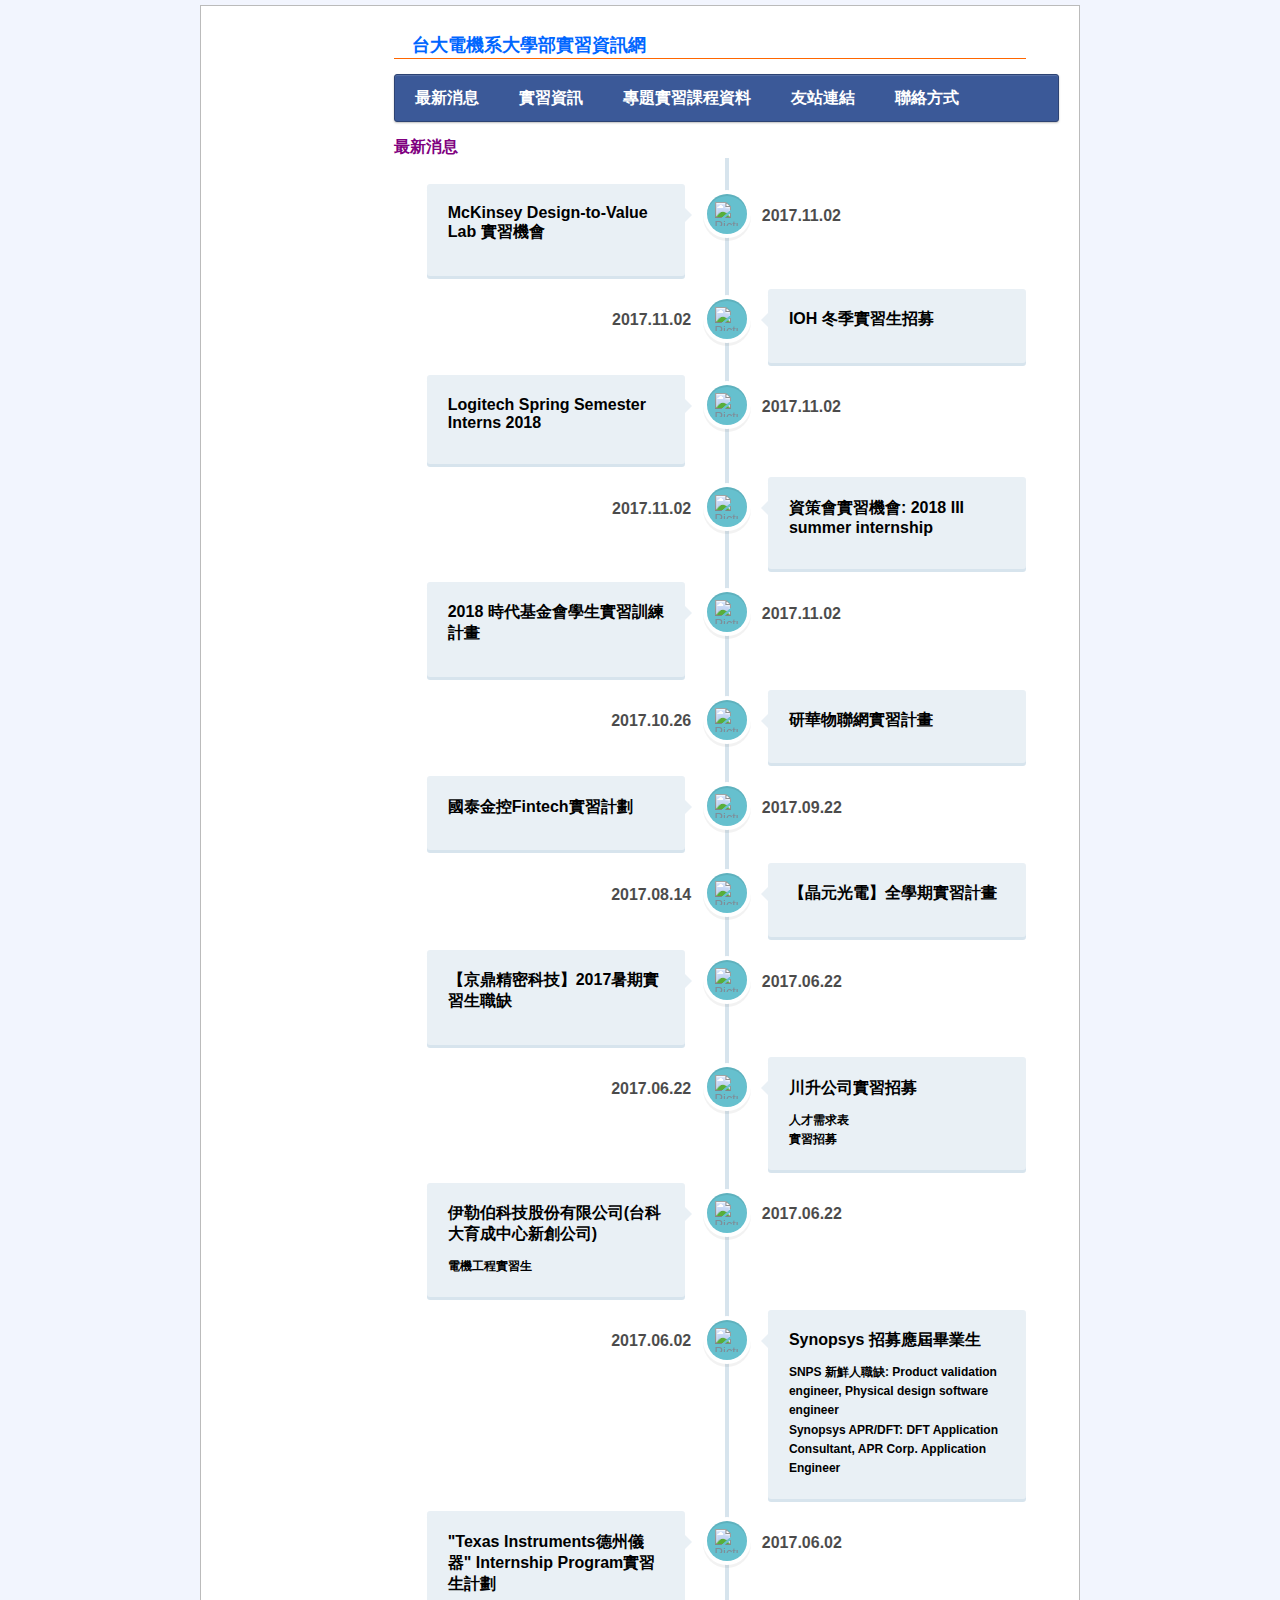
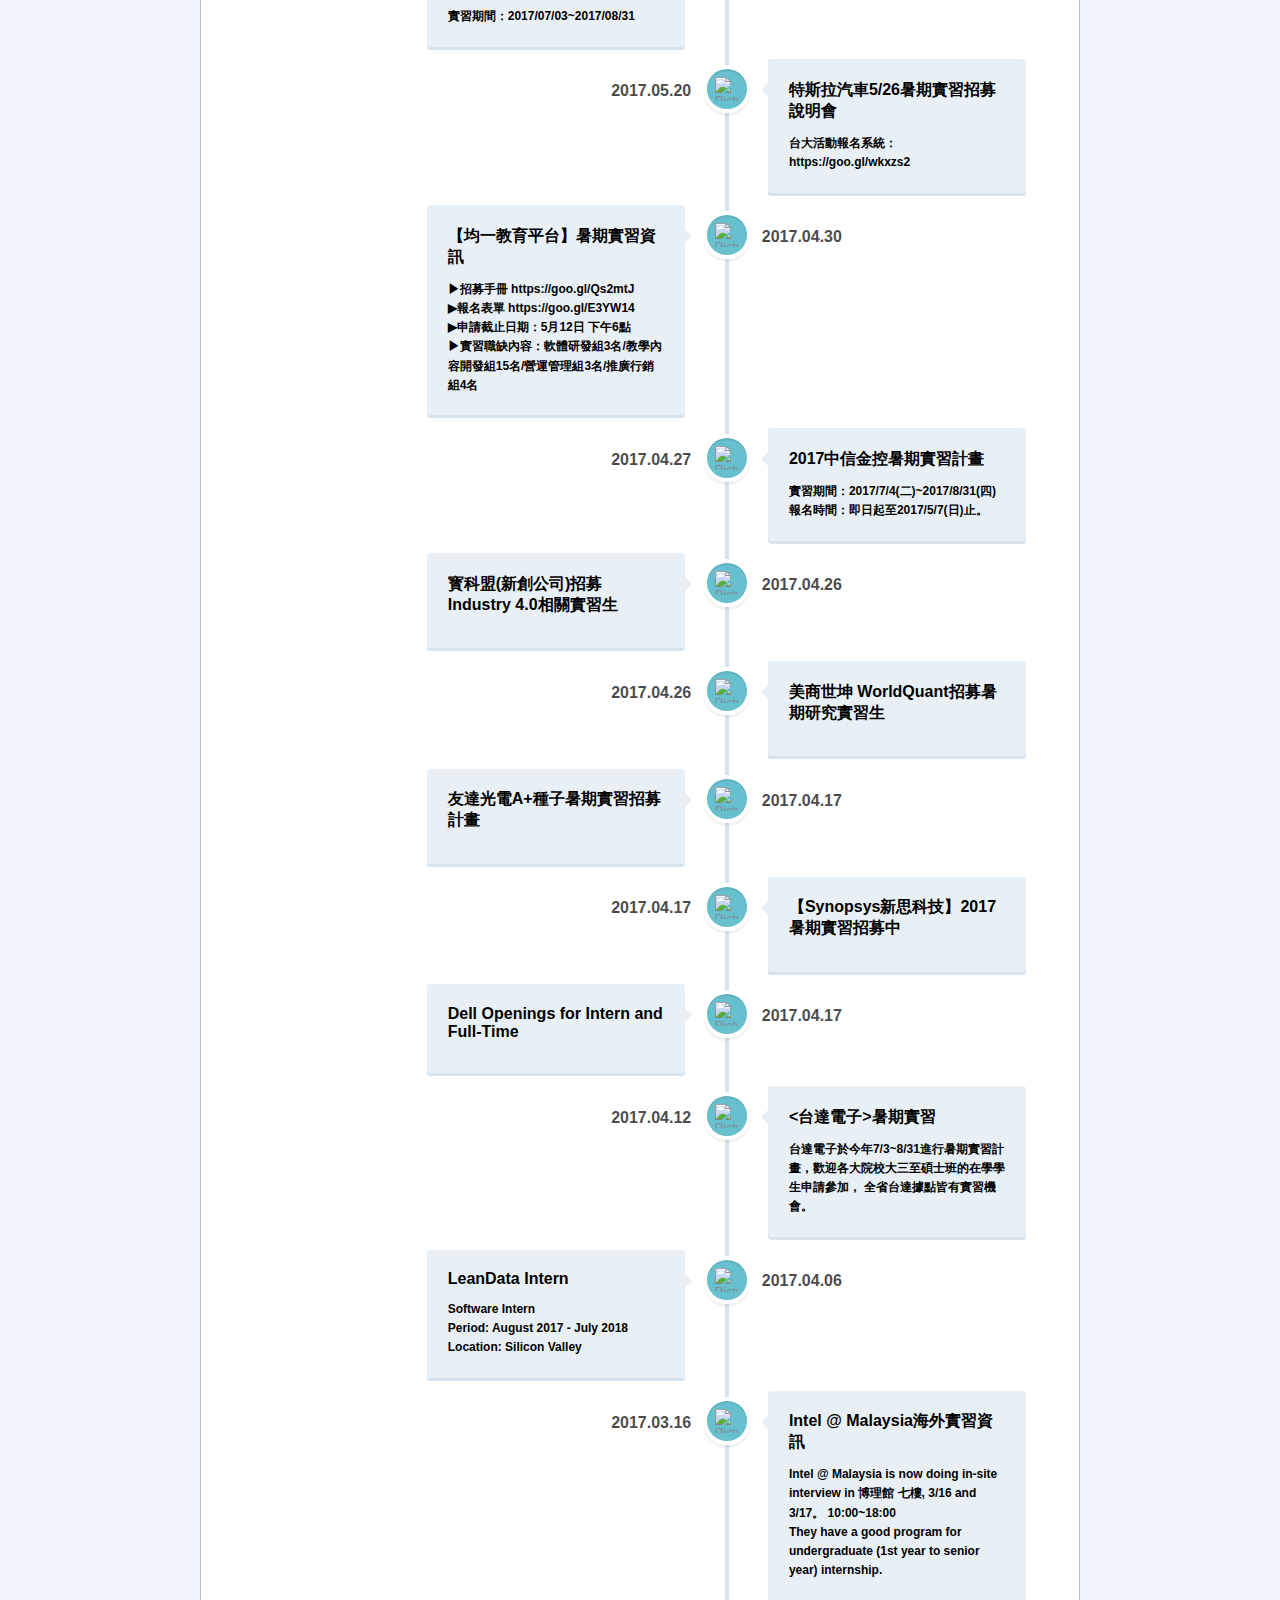
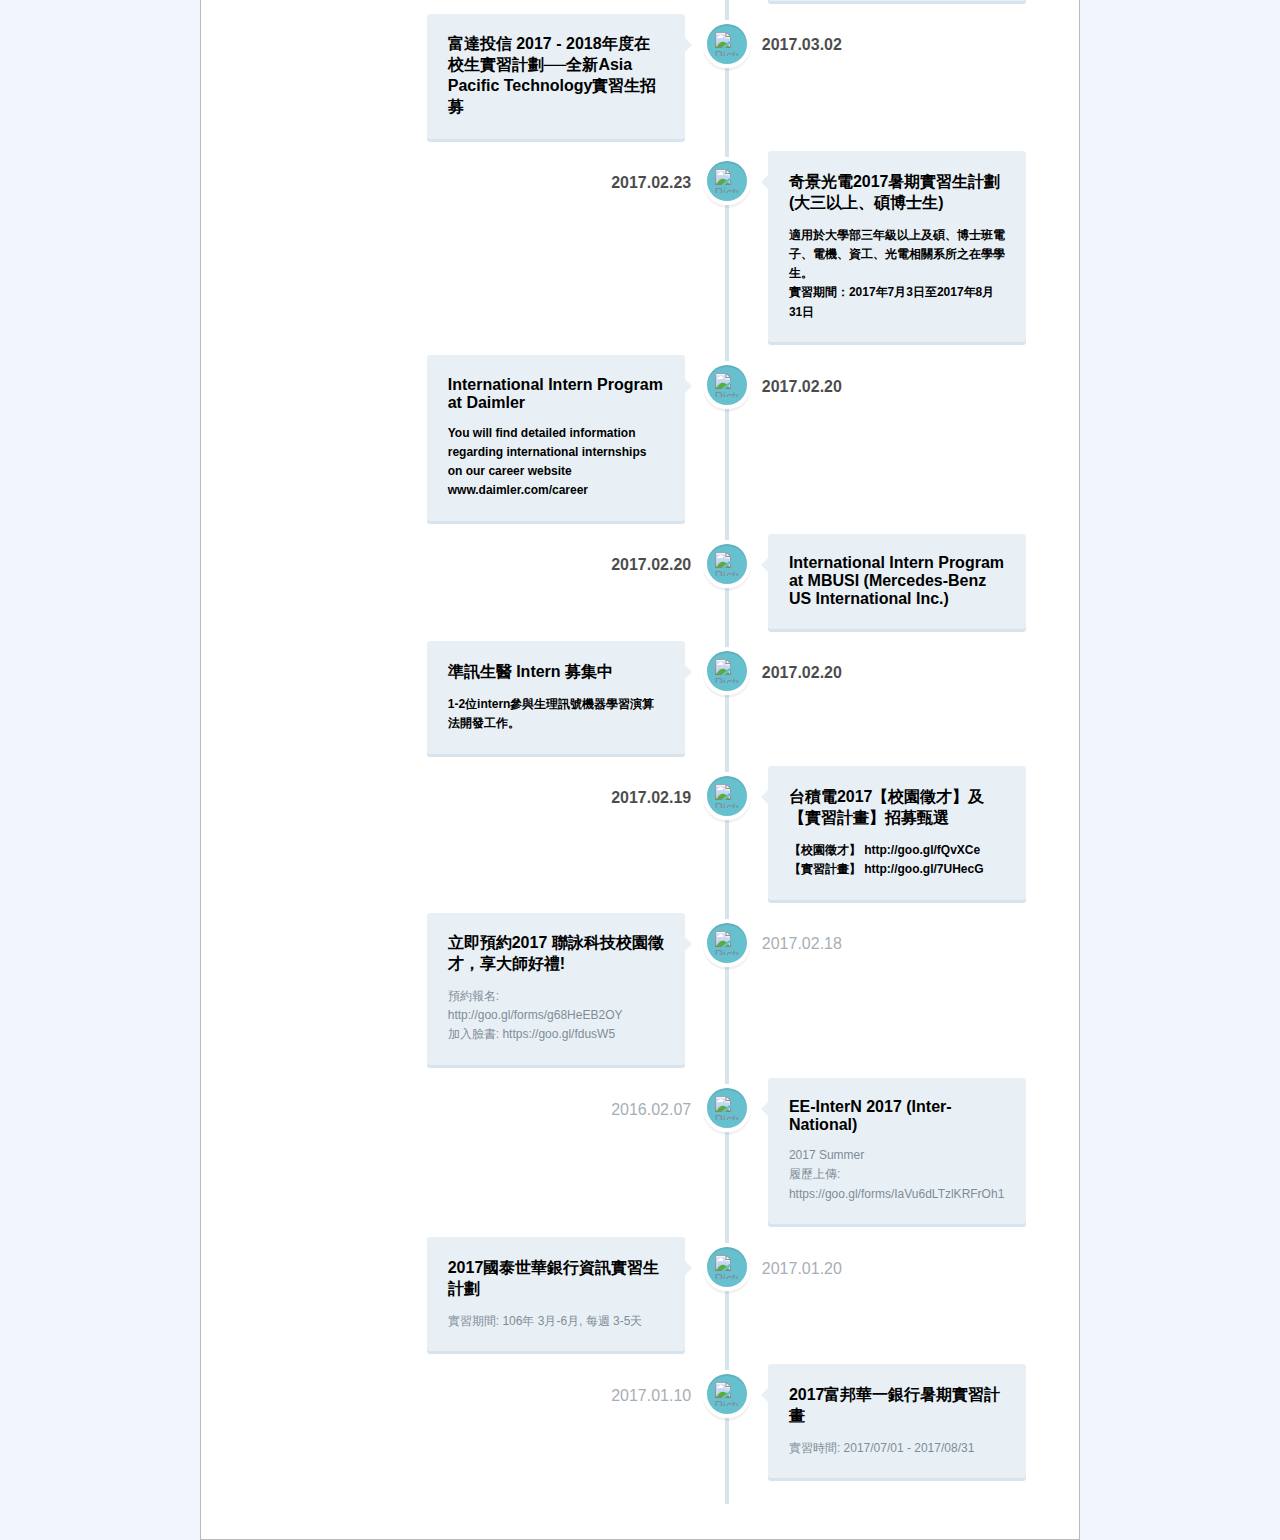
==== info2017.html @ 1c18f7e2 "initial commit" ====
<!DOCTYPE html PUBLIC "-//W3C//DTD XHTML 1.1//EN" "http://www.w3.org/TR/xhtml11/DTD/xhtml11.dtd">
<!-- saved from url=(0049)http://www.ee.ntu.edu.tw/department_head_time.php -->
<html xmlns="http://www.w3.org/1999/xhtml" xml:lang="zh">
    <!-- InstanceBegin template="/Templates/index.dwt" codeOutsideHTMLIsLocked="false" -->
    <head>
        <meta http-equiv="Content-Type" content="text/html; charset=UTF-8" />
        <meta name="keywords" content="台灣大學電機工程學系, 台大電機系, 電機系, 電機, 教師資料, 課程" />
        <meta name="description" content="台灣大學電機工程學系的網站" />
        <meta name="author" content="NTUEE Web Admin" />
        <link rel="Shortcut Icon" href="http://www.ee.ntu.edu.tw/favicon.ico" type="image/x-icon" />
        <link rel="alternate" type="application/rss+xml" title="台大電機網路佈告 RSS feed" href="http://www.ee.ntu.edu.tw/rss.xml" />
        <link href="mailto:wwwadm@www.ee.ntu.edu.tw" rev="made" />
        <link rel="stylesheet" href="css/style.css" />
        <link rel="stylesheet" href="css/main.css" type="text/css" />
        <link rel="stylesheet" href="css/navbar.css" />
        <script src="http://code.jquery.com/jquery-latest.min.js" type="text/javascript"></script>
        <script src="js/modernizr.js" type="text/javascript"></script>
        <!-- InstanceBeginEditable name="doctitle" -->
        <title>台大電機系 | NTUEE</title>
        <!-- InstanceEndEditable -->
        <!-- InstanceBeginEditable name="head" -->
        <!-- InstanceEndEditable -->
    </head>

    <body>
        <div id="container">
            <!-- <div id="pageheader">
                <div id="corner">
                    <a href="http://www.ee.ntu.edu.tw/" tabindex="1">回首頁</a>
                    <span>|</span>
                    <a href="http://www.ntu.edu.tw/" tabindex="2">台大首頁</a>
                    <span>|</span>
                    <a href="http://www.ee.ntu.edu.tw/en/" tabindex="3">English</a>
                </div>
            </div> -->
            <!-- <div id="flash_general">
                <object classid="clsid:D27CDB6E-AE6D-11cf-96B8-444553540000" codebase="http://download.macromedia.com/pub/shockwave/cabs/flash/swflash.cab#version=7,0,19,0" width="880" height="220" align="absmiddle">
                    <param name="movie" value="head.swf" />
                    <param name="quality" value="autolow" />
                    <param name="LOOP" value="false" />
                    <param name="SCALE" value="exactfit" />
                    <embed src="image/head.swf" width="880" height="220" loop="false" align="absmiddle" quality="autolow" pluginspage="http://www.macromedia.com/go/getflashplayer" type="application/x-shockwave-flash" scale="exactfit">
                </object>
            </div> -->
            <div id="main">
                <div id="content">
                    <!-- InstanceBeginEditable name="content" -->
                    <h2>台大電機系大學部實習資訊網</h2>
                    <p></p>
                    <div id='cssmenu'>
                        <ul>
                            <li>
                                <a href="index.html"><strong>最新消息</strong></a>
                            </li>
                            <li class='active has-sub'><a href='#'><strong>實習資訊</strong></a>
                                <ul>
                                    <li class='has-sub'><a href="info2017.html"><strong>2017實習資訊</strong></a></li>
                                    <li class='has-sub'><a href="info2016.html"><strong>2016實習資訊</strong></a></li>
                                    <li class='has-sub'><a href="info2015.html"><strong>2015實習資訊</strong></a></li>
                                    <li class='has-sub'><a href="info2014.html"><strong>2014實習資訊</strong></a></li>
                                </ul>
                            </li>
                            <li class='active has-sub'><a href='#'><strong>專題實習課程資料 </strong></a>
                                <ul>
                                    <li class='has-sub'> <a href="course2017.html"><strong>2017課程資料</strong></a></li>
                                    <li class='has-sub'> <a href="course2016.html"><strong>2016課程資料</strong></a></li>
                                    <li class='has-sub'> <a href="course2015.html"><strong>2015課程資料</strong></a></li>
                                    <li class='has-sub'> <a href="course2014.html"><strong>2014課程資料</strong></a></li>
                                </ul>
                            </li>
                            <li>
                                <a href="friend.html"><strong>友站連結</strong></a>
                            </li>
                            <li class='last'>
                                <a href="contact.html"><strong>聯絡方式</strong></a>
                            </li>
                        </ul>
                    </div>

                    <br>
                    <font size="3" color="purple">
                        <b>最新消息</b>
                    </font>
                    <br>

                    <section id="cd-timeline" class="cd-container">
                        <!--template
                        <div class="cd-timeline-block">
                            <div class="cd-timeline-img cd-picture">
                                選擇一種適合的icon，其他行刪掉。
                                <img src="image/icon-application.png" alt="Picture">
                                <img src="image/icon-event.png" alt="Picture">
                                <img src="image/icon-analysis.png" alt="Picture">
                                <img src="image/icon-contest.png" alt="Picture">
                            </div>
                            <div class="cd-timeline-content">
                                <a href="了解更多的超連結在這裏" target="_blank">
                                    <h4>標題在這裏</h4>
                                </a>
                                <p>
                                說明文字(optional)
                                </p>
                                <span class="cd-date">日期在這裏</span>
                            </div>
                        </div>
                        -->
                        <div class="cd-timeline-block">
                            <div class="cd-timeline-img cd-picture">
                                <img src="image/icon-application.png" alt="Picture">
                            </div>
                            <div class="cd-timeline-content">
                                <a href="https://www.facebook.com/NTUCareerCenter/posts/1761165350592535" target="_blank">
                                    <h4>McKinsey Design-to-Value Lab 實習機會</font>
                                </a>
                                <p>
                                </p>
                                <span class="cd-date">2017.11.02</span>
                            </div>
                        </div>
                        <div class="cd-timeline-block">
                            <div class="cd-timeline-img cd-picture">
                                <img src="image/icon-application.png" alt="Picture">
                            </div>
                            <div class="cd-timeline-content">
                                <a href="https://goo.gl/KPRTgj" target="_blank">
                                    <h4>IOH 冬季實習生招募</font>
                                </a>
                                <p>
                                </p>
                                <span class="cd-date">2017.11.02</span>
                            </div>
                        </div>
                        <div class="cd-timeline-block">
                            <div class="cd-timeline-img cd-picture">
                                <img src="image/icon-application.png" alt="Picture">
                            </div>
                            <div class="cd-timeline-content">
                                <a href="Logitech Spring-Semester Interns 2018.pdf" target="_blank">
                                    <h4>Logitech Spring Semester Interns 2018</font>
                                </a>
                                <p>
                                </p>
                                <span class="cd-date">2017.11.02</span>
                            </div>
                        </div>


                        
                        <div class="cd-timeline-block">
                            <div class="cd-timeline-img cd-picture">
                                <img src="image/icon-application.png" alt="Picture">
                            </div>
                            <div class="cd-timeline-content">
                                <a href="https://irvingthofoundation.github.io/iii-intern.htm" target="_blank">
                                    <h4>資策會實習機會: 2018 III summer internship</font>
                                </a>
                                <p>
                                </p>
                                <span class="cd-date">2017.11.02</span>
                            </div>
                        </div>
                        <div class="cd-timeline-block">
                            <div class="cd-timeline-img cd-picture">
                                <img src="image/icon-application.png" alt="Picture">
                            </div>
                            <div class="cd-timeline-content">
                                <a href="http://www.epoch.org.tw/project/internship" target="_blank">
                                    <h4>2018 時代基金會學生實習訓練計畫</font>
                                </a>
                                <p>
                                </p>
                                <span class="cd-date">2017.11.02</span>
                            </div>
                        </div>
                        <div class="cd-timeline-block">
                            <div class="cd-timeline-img cd-picture">
                                <img src="image/icon-application.png" alt="Picture">
                            </div>
                            <div class="cd-timeline-content">
                                <a href="https://medium.com/@maoredman/%E7%A0%94%E8%8F%AF%E7%89%A9%E8%81%AF%E7%B6%B2%E5%AF%A6%E7%BF%92%E8%A8%88%E7%95%AB-4b6384b71fba" target="_blank">
                                    <h4>研華物聯網實習計畫</font>
                                </a>
                                <p>
                                </p>
                                <span class="cd-date">2017.10.26</span>
                            </div>
                        </div>
                        <div class="cd-timeline-block">
                            <div class="cd-timeline-img cd-picture">
                                <img src="image/icon-application.png" alt="Picture">
                            </div>
                            <div class="cd-timeline-content">
                                <a href="https://docs.google.com/forms/d/e/1FAIpQLSexqDc_EVukZ3RYXBHnpeRdIgCTnZ1yp1_CPohiPpbMpBwVYA/viewform" target="_blank">
                                    <h4>國泰金控Fintech實習計劃</font>
                                </a>
                                <p>
                                </p>
                                <span class="cd-date">2017.09.22</span>
                            </div>
                        </div>
                        <div class="cd-timeline-block">
                            <div class="cd-timeline-img cd-picture">
                                <img src="image/icon-application.png" alt="Picture">
                            </div>
                            <div class="cd-timeline-content">
                                <a href="2017 epistar.pdf" target="_blank">
                                    <h4>【晶元光電】全學期實習計畫</font>
                                </a>
                                <p>
                                </p>
                                <span class="cd-date">2017.08.14</span>
                            </div>
                        </div>
                        <div class="cd-timeline-block">
                            <div class="cd-timeline-img cd-picture">
                                <img src="image/icon-application.png" alt="Picture">
                            </div>
                            <div class="cd-timeline-content">
                                <a href="https://www.104.com.tw/job/?jobno=5jlp5&jobsource=n104bank1&hotjob_chr=" target="_blank">
                                    <h4>【京鼎精密科技】2017暑期實習生職缺</font>
                                </a>
                                <p>
                                </p>
                                <span class="cd-date">2017.06.22</span>
                            </div>
                        </div>
                        <div class="cd-timeline-block">
                            <div class="cd-timeline-img cd-picture">
                                <img src="image/icon-application.png" alt="Picture">
                            </div>
                            <div class="cd-timeline-content">
                                <a href="bwant_req.pdf" target="_blank">
                                    <h4>川升公司實習招募</font>
                                </a>
                                <p>
								<a href="bwant_req.pdf">人才需求表</a><br/>
								<a href="bwant_recruit.jpg">實習招募</a><br/>
                                </p>
                                <span class="cd-date">2017.06.22</span>
                            </div>
                        </div>
                        <div class="cd-timeline-block">
                            <div class="cd-timeline-img cd-picture">
                                <img src="image/icon-application.png" alt="Picture">
                            </div>
                            <div class="cd-timeline-content">
                                <a href="incubator.pdf" target="_blank">
                                    <h4>伊勒伯科技股份有限公司(台科大育成中心新創公司)</font>
                                </a>
                                <p>
								電機工程實習生
                                </p>
                                <span class="cd-date">2017.06.22</span>
                            </div>
                        </div>
                        <div class="cd-timeline-block">
                            <div class="cd-timeline-img cd-picture">
                                <img src="image/icon-application.png" alt="Picture">
                            </div>
                            <div class="cd-timeline-content">
                                <a href="SNPS_freshman.pdf" target="_blank">
                                    <h4>Synopsys 招募應屆畢業生</font>
                                </a>
                                <p>
                                SNPS 新鮮人職缺: <a href="SNPS_freshman.pdf">Product validation engineer, Physical design software engineer</a> <br/>
                                Synopsys APR/DFT: <a href="Synopsys_APR_DFT.pdf">DFT Application Consultant, APR Corp. Application Engineer</a>
                                </p>
                                <span class="cd-date">2017.06.02</span>
                            </div>
                        </div>
                        <div class="cd-timeline-block">
                            <div class="cd-timeline-img cd-picture">
                                <img src="image/icon-application.png" alt="Picture">
                            </div>
                            <div class="cd-timeline-content">
                                <a href="TI_Internship.pdf" target="_blank">
                                    <h4>"Texas Instruments德州儀器" Internship Program實習生計劃</font>
                                </a>
                                <p>
                                實習期間：2017/07/03~2017/08/31
                                </p>
                                <span class="cd-date">2017.06.02</span>
                            </div>
                        </div>
                        <div class="cd-timeline-block">
                            <div class="cd-timeline-img cd-picture">
                                <img src="image/icon-application.png" alt="Picture">
                            </div>
                            <div class="cd-timeline-content">
                                <a href="https://goo.gl/wkxzs2" target="_blank">
                                    <h4>特斯拉汽車5/26暑期實習招募說明會</font>
                                </a>
                                <p>
                                台大活動報名系統：<a href="https://goo.gl/wkxzs2"> https://goo.gl/wkxzs2 </a>
                                </p>
                                <span class="cd-date">2017.05.20</span>
                            </div>
                        </div>
                        <div class="cd-timeline-block">
                            <div class="cd-timeline-img cd-picture">
                                <img src="image/icon-application.png" alt="Picture">
                            </div>
                            <div class="cd-timeline-content">
                                <a href="lis.pdf" target="_blank">
                                    <h4>【均一教育平台】暑期實習資訊</font>
                                </a>
                                <p>
                                ▶招募手冊 <a href="https://goo.gl/Qs2mtJ"> https://goo.gl/Qs2mtJ </a> <br/>
                                ▶報名表單 <a href="https://goo.gl/E3YW14"> https://goo.gl/E3YW14 </a> <br/>
                                ▶申請截止日期：5月12日 下午6點 <br/>
                                ▶實習職缺內容：軟體研發組3名/教學內容開發組15名/營運管理組3名/推廣行銷組4名
                                </p>
                                <span class="cd-date">2017.04.30</span>
                            </div>
                        </div>
                        <div class="cd-timeline-block">
                            <div class="cd-timeline-img cd-picture">
                                <img src="image/icon-application.png" alt="Picture">
                            </div>
                            <div class="cd-timeline-content">
                                <a href="edm.jpg" target="_blank">
                                    <h4>2017中信金控暑期實習計畫</font>
                                </a>
                                <p>
                                實習期間：2017/7/4(二)~2017/8/31(四) <br/>
                                報名時間：即日起至2017/5/7(日)止。
                                </p>
                                <span class="cd-date">2017.04.27</span>
                            </div>
                        </div>
                        <div class="cd-timeline-block">
                            <div class="cd-timeline-img cd-picture">
                                <img src="image/icon-application.png" alt="Picture">
                            </div>
                            <div class="cd-timeline-content">
                                <a href="goldbkm.pdf" target="_blank">
                                    <h4>寳科盟(新創公司)招募Industry 4.0相關實習生</font>
                                </a>
                                <p>
                                </p>
                                <span class="cd-date">2017.04.26</span>
                            </div>
                        </div>
                        <div class="cd-timeline-block">
                            <div class="cd-timeline-img cd-picture">
                                <img src="image/icon-application.png" alt="Picture">
                            </div>
                            <div class="cd-timeline-content">
                                <a href="worldquant.pdf" target="_blank">
                                    <h4>美商世坤 WorldQuant招募暑期研究實習生</font>
                                </a>
                                <p>
                                </p>
                                <span class="cd-date">2017.04.26</span>
                            </div>
                        </div>
                        <div class="cd-timeline-block">
                            <div class="cd-timeline-img cd-picture">
                                <img src="image/icon-application.png" alt="Picture">
                            </div>
                            <div class="cd-timeline-content">
                                <a href="auo.pdf" target="_blank">
                                    <h4>友達光電A+種子暑期實習招募計畫</font>
                                </a>
                                <p>
                                </p>
                                <span class="cd-date">2017.04.17</span>
                            </div>
                        </div>
                        <div class="cd-timeline-block">
                            <div class="cd-timeline-img cd-picture">
                                <img src="image/icon-application.png" alt="Picture">
                            </div>
                            <div class="cd-timeline-content">
                                <a href="synopsys.pdf" target="_blank">
                                    <h4>【Synopsys新思科技】2017暑期實習招募中</font>
                                </a>
                                <p>
                                </p>
                                <span class="cd-date">2017.04.17</span>
                            </div>
                        </div>
                        <div class="cd-timeline-block">
                            <div class="cd-timeline-img cd-picture">
                                <img src="image/icon-application.png" alt="Picture">
                            </div>
                            <div class="cd-timeline-content">
                                <a href="dell.pdf" target="_blank">
                                    <h4>Dell Openings for Intern and Full-Time</font>
                                </a>
                                <p>
                                </p>
                                <span class="cd-date">2017.04.17</span>
                            </div>
                        </div>
                        <div class="cd-timeline-block">
                            <div class="cd-timeline-img cd-picture">
                                <img src="image/icon-application.png" alt="Picture">
                            </div>
                            <div class="cd-timeline-content">
                                <a href="delta.pdf" target="_blank">
                                    <h4><台達電子>暑期實習</font>
                                </a>
                                <p>
                                    台達電子於今年7/3~8/31進行暑期實習計畫，歡迎各大院校大三至碩士班的在學學生申請參加，
全省台達據點皆有實習機會。
                                </p>
                                <span class="cd-date">2017.04.12</span>
                            </div>
                        </div>
                        <div class="cd-timeline-block">
                            <div class="cd-timeline-img cd-picture">
                                <img src="image/icon-application.png" alt="Picture">
                            </div>
                            <div class="cd-timeline-content">
                                <a href="LeanData.pdf" target="_blank">
                                    <h4>LeanData Intern</font>
                                </a>
                                <p>
                                    Software Intern <br/>
                                    Period: August 2017 - July 2018 <br/>
                                    Location: Silicon Valley
                                </p>
                                <span class="cd-date">2017.04.06</span>
                            </div>
                        </div>
                        <div class="cd-timeline-block">
                            <div class="cd-timeline-img cd-picture">
                                <img src="image/icon-application.png" alt="Picture">
                            </div>
                            <div class="cd-timeline-content">
                                <a href="intel.jpg" target="_blank">
                                    <h4>Intel @ Malaysia海外實習資訊</font>
                                </a>
                                <p>
                                    Intel @ Malaysia is now doing in-site interview in 博理館 七樓, 3/16 and 3/17。 10:00~18:00 <br/>
                                    They have a good program for undergraduate (1st year to senior year) internship.
                                </p>
                                <span class="cd-date">2017.03.16</span>
                            </div>
                        </div>
                        <div class="cd-timeline-block">
                            <div class="cd-timeline-img cd-picture">
                                <img src="image/icon-application.png" alt="Picture">
                            </div>
                            <div class="cd-timeline-content">
                                <a href="JD_IT_intern.pdf" target="_blank">
                                    <h4>富達投信 2017 - 2018年度在校生實習計劃──全新Asia Pacific Technology實習生招募</font>
                                </a>

                                <span class="cd-date">2017.03.02</span>
                            </div>
                        </div>
                        <div class="cd-timeline-block">
                            <div class="cd-timeline-img cd-picture">
                                <img src="image/icon-application.png" alt="Picture">
                            </div>
                            <div class="cd-timeline-content">
                                <a href="himax.pdf" target="_blank">
                                    <h4>奇景光電2017暑期實習生計劃(大三以上、碩博士生)</font>
                                </a>
                                <p>
                                適用於大學部三年級以上及碩、博士班電子、電機、資工、光電相關系所之在學學生。 <br/>
                                實習期間：2017年7月3日至2017年8月31日
                                </p>

                                <span class="cd-date">2017.02.23</span>
                            </div>
                        </div>
                        <div class="cd-timeline-block">
                            <div class="cd-timeline-img cd-picture">
                                <img src="image/icon-application.png" alt="Picture">
                            </div>
                            <div class="cd-timeline-content">
                                <a href="Daimler.pdf" target="_blank">
                                    <h4>International Intern Program at Daimler</font>
                                </a>
                                <p>
                                You will find detailed information regarding international internships on our career website
 <a href="www.daimler.com/career">www.daimler.com/career</a>
                                </p>

                                <span class="cd-date">2017.02.20</span>
                            </div>
                        </div>
                        <div class="cd-timeline-block">
                            <div class="cd-timeline-img cd-picture">
                                <img src="image/icon-application.png" alt="Picture">
                            </div>
                            <div class="cd-timeline-content">
                                <a href="benz.pdf" target="_blank">
                                    <h4>International Intern Program at MBUSI (Mercedes-Benz US International Inc.)</font>
                                </a>
                                <span class="cd-date">2017.02.20</span>
                            </div>
                        </div>
                        <div class="cd-timeline-block">
                            <div class="cd-timeline-img cd-picture">
                                <img src="image/icon-application.png" alt="Picture">
                            </div>
                            <div class="cd-timeline-content">
                                <a href="Sigknow_Intern.pdf" target="_blank">
                                    <h4>準訊生醫 Intern 募集中</font>
                                </a>
                                <p>
                                1-2位intern參與生理訊號機器學習演算法開發工作。
                                </p>
                                <span class="cd-date">2017.02.20</span>
                            </div>
                        </div>
                        <div class="cd-timeline-block">
                            <div class="cd-timeline-img cd-picture">
                                <img src="image/icon-application.png" alt="Picture">
                            </div>
                            <div class="cd-timeline-content">
                                <a href="tsmc.pdf" target="_blank">
                                    <h4>台積電2017【校園徵才】及【實習計畫】招募甄選</font>
                                </a>
                                <p>
                                【校園徵才】 <a href="http://goo.gl/fQvXCe">http://goo.gl/fQvXCe</a><br>
                                【實習計畫】 <a href="http://goo.gl/7UHecG">http://goo.gl/7UHecG</a>
                                </p>

                                <span class="cd-date">2017.02.19</span>
                            </div>
                        </div>
                        <div class="cd-timeline-block">
                            <div class="cd-timeline-img cd-picture">
                                <img src="image/icon-application.png" alt="Picture">
                            </div>
                            <div class="cd-timeline-content">
                                <a href="novatek.pdf" target="_blank">
                                    <h4>立即預約2017 聯詠科技校園徵才，享大師好禮!</h4></font>
                                </a>
                                <p>
                                預約報名: <a href="http://goo.gl/forms/g68HeEB2OY">http://goo.gl/forms/g68HeEB2OY</a><br>
                                加入臉書: <a href="https://goo.gl/fdusW5">https://goo.gl/fdusW5</a>
                                </p>

                                <span class="cd-date">2017.02.18</span>
                            </div>
                        </div>
                        <div class="cd-timeline-block">
                            <div class="cd-timeline-img cd-picture">
                                <img src="image/icon-application.png" alt="Picture">
                            </div>
                            <div class="cd-timeline-content">
                                <a href="https://goo.gl/Cojyyn" target="_blank">
                                    <h4>EE-InterN 2017 (Inter-National)</h4></font>
                                </a>
                                <p>
                                2017 Summer <br>
                                履歷上傳: <a href="https://goo.gl/forms/IaVu6dLTzlKRFrOh1">https://goo.gl/forms/IaVu6dLTzlKRFrOh1</a>
                                </p>

                                <span class="cd-date">2016.02.07</span>
                            </div>
                        </div>
                        <div class="cd-timeline-block">
                            <div class="cd-timeline-img cd-picture">
                                <img src="image/icon-application.png" alt="Picture">
                            </div>
                            <div class="cd-timeline-content">
                                <a href="Cathay_United_Bank.pdf" target="_blank">
                                    <h4>2017國泰世華銀行資訊實習生計劃</h4></font>
                                </a>
                                <p>
                                實習期間: 106年 3月-6月, 每週 3-5天
                                </p>
                                <span class="cd-date">2017.01.20</span>
                            </div>
                        </div>
                        <div class="cd-timeline-block">
                            <div class="cd-timeline-img cd-picture">
                                <img src="image/icon-application.png" alt="Picture">
                            </div>
                            <div class="cd-timeline-content">
                                <a href="Fubon.pdf" target="_blank">
                                    <h4>2017富邦華一銀行暑期實習計畫</h4></font>
                                </a>
                                <p>
                                實習時間: 2017/07/01 - 2017/08/31
                                </p>
                                <span class="cd-date">2017.01.10</span>
                            </div>
                        </div>
                    </section>

                    <!-- InstanceEndEditable -->
                </div>

                <!-- <div id="footer">
                    <p id="createdby">
                    <a href="http://www.ee.ntu.edu.tw/about.php#rss" title="使用台大電機網路佈告 RSS feed"><img src="image/rss.gif" alt="RSS feed logo" width="36" height="14"></a>
                    <a href="http://validator.w3.org/check/referer" title="察驗本頁的 XHTML 1.1 合格性"><img src="image/valid-xhtml11.png" alt="Valid XHTML 1.1 logo" width="51" height="18"></a>
                    <a href="http://jigsaw.w3.org/css-validator/check/referer" title="察驗本頁的 CSS 合格性"><img src="image/valid-css.gif" alt="Valid CSS logo" width="50" height="18"></a>
                    <br>
                    版權所有© 2008
                    <a href="http://www.ee.ntu.edu.tw/">NTUEE</a>
                    </p>
                    <p id="copyright">
                    10617 台北市 大安區 羅斯福路四段 一號<br>
                    電話:+886-2-2363-5251, +886-2-3366-3700,<br>
                    傳真:+886-2-2367-1909, Email:dept@cc.ee.ntu.edu.tw
                    </p>
                </div> -->
            </div>

            <!-- <div id="linklist">
                <ul>
                    <li>
                        <span><a href="http://www.ee.ntu.edu.tw/vision.php" tabindex="200">願景</a></span>
                    </li>
                    <li>
                        <span><a href="http://www.ee.ntu.edu.tw/intro.php" tabindex="200">系所簡介</a></span>
                    </li>
                    <li>
                        <span><a href="http://www.ee.ntu.edu.tw/member.php" tabindex="200">電機成員</a></span>
                    </li>
                    <li>
                        <span><a href="http://www.ee.ntu.edu.tw/hischool/excellence.html" tabindex="200">傑出表現</a></span>
                    </li>
                    <li>
                        <span><a href="http://www.ee.ntu.edu.tw/alumni.php" tabindex="200">電機系友</a></span>
                    </li>
                    <li>
                        <span><a href="http://www.ee.ntu.edu.tw/course.php" tabindex="200">課程資訊</a></span>
                    </li>
                    <li>
                        <span><a href="http://www.ee.ntu.edu.tw/degrequire.php" tabindex="200">修業規定<br>(大學部)</a></span>
                    </li>
                    <li>
                        <span><a href="http://www.ee.ntu.edu.tw/research.php" tabindex="200">研究概況</a></span>
                    </li>
                    <li>
                        <span><a href="http://www.ee.ntu.edu.tw/graduate" tabindex="200">電機所</a></span>
                    </li>
                    <li>
                        <span><a href="http://www.ee.ntu.edu.tw/hischool/" tabindex="200">高中生專區</a></span>
                    </li>
                    <li>
                        <span><a href="http://www.ee.ntu.edu.tw/education.php" tabindex="200">推廣教育</a></span>
                    </li>
                    <li>
                        <span><a href="http://www.ee.ntu.edu.tw/resource.php" tabindex="200">相關資源</a></span>
                    </li>
                    <li>
                        <span><a href="http://www.ee.ntu.edu.tw/contactus.php" tabindex="200">聯絡我們</a></span>
                    </li>
                </ul>
            </div> -->
        </div>

        <!-- InstanceEnd -->

        </div><!--container-->
        <script src="js/main.js"></script>
        <!-- Fancy Box -->
        <script type="text/javascript" src="plugins/fancybox/lib/jquery.mousewheel-3.0.6.pack.js"></script>
        <link rel="stylesheet" href="plugins/fancybox/source/jquery.fancybox.css?v=2.1.5" type="text/css" media="screen" />
        <script type="text/javascript" src="plugins/fancybox/source/jquery.fancybox.pack.js?v=2.1.5"></script>
        <link rel="stylesheet" href="plugins/fancybox/source/helpers/jquery.fancybox-buttons.css?v=1.0.5" type="text/css" media="screen" />
        <script type="text/javascript" src="plugins/fancybox/source/helpers/jquery.fancybox-buttons.js?v=1.0.5"></script>
        <script type="text/javascript" src="plugins/fancybox/source/helpers/jquery.fancybox-media.js?v=1.0.6"></script>
        <link rel="stylesheet" href="plugins/fancybox/source/helpers/jquery.fancybox-thumbs.css?v=1.0.7" type="text/css" media="screen" />
        <script type="text/javascript" src="plugins/fancybox/source/helpers/jquery.fancybox-thumbs.js?v=1.0.7"></script>
        <!-- Fancy Box END -->
    </body>
</html>
<!--icon credits to https://www.iconfinder.com/iconsets/news-and-magazine-->
---- css/style.css ----
/* -------------------------------- 

Primary style

-------------------------------- */
html * {
  -webkit-font-smoothing: antialiased;
  -moz-osx-font-smoothing: grayscale;
}

*, *:after, *:before {
  -webkit-box-sizing: border-box;
  -moz-box-sizing: border-box;
  box-sizing: border-box;
}

body {
  font-size: 100%;
  /*font-family: "Droid Serif", serif;*/
  color: #7f8c97;
  background-color: #e9f0f5;
}

a {
  text-decoration: none;
  /*font-family: "Open Sans", sans-serif;*/
  color: inherit;
}

img {
  max-width: 100%;
}

h1, h2 {
  /*font-family: "Open Sans", sans-serif;*/
  font-weight: bold;
}

/*
 * Fancybox
 */
.fancybox {
  display: block;
}

/* -------------------------------- 

Modules - reusable parts of our design

-------------------------------- */
.cd-container {
  /* this class is used to give a max-width to the element it is applied to, and center it horizontally when it reaches that max-width */
  width: 90%;
  max-width: 1170px;
  margin: 0 auto;
}
.cd-container::after {
  /* clearfix */
  content: '';
  display: table;
  clear: both;
}

/* -------------------------------- 

Main components 

-------------------------------- */
header {
  height: 200px;
  line-height: 200px;
  text-align: center;
  background: #303e49;
}
header h1 {
  color: white;
  font-size: 18px;
  font-size: 1.125rem;
}
@media only screen and (min-width: 991px) {
  header {
    height: 300px;
    line-height: 300px;
  }
  header h1 {
    font-size: 24px;
    font-size: 1.5rem;
  }
}

#cd-timeline {
  position: relative;
  padding: 2em 0;
  margin-top: 2em;
  margin-bottom: 2em;
}
#cd-timeline::before {
  /* this is the vertical line */
  content: '';
  position: absolute;
  top: 0;
  left: 18px;
  height: 100%;
  width: 4px;
  background: #d7e4ed;
}
@media only screen and (min-width: 991px) {
  #cd-timeline {
    margin-top: 0em;
    margin-bottom: 2em;
  }
  #cd-timeline::before {
    left: 50%;
    margin-left: -2px;
  }
}

.cd-timeline-block {
  position: relative;
  margin: 2em 0;
}
.cd-timeline-block:after {
  content: "";
  display: table;
  clear: both;
}
.cd-timeline-block:first-child {
  margin-top: 0;
}
.cd-timeline-block:last-child {
  margin-bottom: 0;
}
@media only screen and (min-width: 991px) {
  .cd-timeline-block {
    margin: 1em 0;
  }
  .cd-timeline-block:first-child {
    margin-top: 0;
  }
  .cd-timeline-block:last-child {
    margin-bottom: 0;
  }
}

.cd-timeline-img {
  position: absolute;
  top: 10px;
  left: 0;
  width: 40px;
  height: 40px;
  border-radius: 50%;
  box-shadow: 0 0 0 4px white, inset 0 2px 0 rgba(0, 0, 0, 0.08), 0 3px 0 4px rgba(0, 0, 0, 0.05);
}
.cd-timeline-img img {
  display: block;
  width: 24px;
  height: 24px;
  position: relative;
  left: 50%;
  top: 50%;
  margin-left: -12px;
  margin-top: -12px;
}
.cd-timeline-img.cd-picture {
  background: #66C0CE;
}
.cd-timeline-img.cd-movie {
  background: #c03b44;
}
.cd-timeline-img.cd-location {
  background: #f0ca45;
}
@media only screen and (min-width: 991px) {
  .cd-timeline-img {
    width: 40px;
    height: 40px;
    left: 50%;
    margin-left: -20px;
    /* Force Hardware Acceleration in WebKit */
    -webkit-transform: translateZ(0);
    -webkit-backface-visibility: hidden;
  }
  .cssanimations .cd-timeline-img.is-hidden {
    visibility: hidden;
  }
  .cssanimations .cd-timeline-img.bounce-in {
    visibility: visible;
    -webkit-animation: cd-bounce-1 0.6s;
    -moz-animation: cd-bounce-1 0.6s;
    animation: cd-bounce-1 0.6s;
  }
}

@-webkit-keyframes cd-bounce-1 {
  0% {
    opacity: 0;
    -webkit-transform: scale(0.5);
  }

  60% {
    opacity: 1;
    -webkit-transform: scale(1.2);
  }

  100% {
    -webkit-transform: scale(1);
  }
}
@-moz-keyframes cd-bounce-1 {
  0% {
    opacity: 0;
    -moz-transform: scale(0.5);
  }

  60% {
    opacity: 1;
    -moz-transform: scale(1.2);
  }

  100% {
    -moz-transform: scale(1);
  }
}
@keyframes cd-bounce-1 {
  0% {
    opacity: 0;
    -webkit-transform: scale(0.5);
    -moz-transform: scale(0.5);
    -ms-transform: scale(0.5);
    -o-transform: scale(0.5);
    transform: scale(0.5);
  }

  60% {
    opacity: 1;
    -webkit-transform: scale(1.2);
    -moz-transform: scale(1.2);
    -ms-transform: scale(1.2);
    -o-transform: scale(1.2);
    transform: scale(1.2);
  }

  100% {
    -webkit-transform: scale(1);
    -moz-transform: scale(1);
    -ms-transform: scale(1);
    -o-transform: scale(1);
    transform: scale(1);
  }
}
.cd-timeline-content {
  position: relative;
  margin-left: 60px;
  background: #E9F0F5;
  border-radius: 0.25em;
  padding: 1em;
  box-shadow: 0 3px 0 #d7e4ed;
}
.cd-timeline-content:after {
  content: "";
  display: table;
  clear: both;
}
.cd-timeline-content h2 {
  color: #303e49;
}
.cd-timeline-content p, .cd-timeline-content .cd-read-more, .cd-timeline-content .cd-date {
  font-size: 13px;
  font-size: 0.8125rem;
}
.cd-timeline-content .cd-read-more, .cd-timeline-content .cd-date {
  display: inline-block;
}
.cd-timeline-content p {
  margin: 1em 0 0;
  line-height: 1.6;
}
.cd-timeline-content .cd-read-more {
  float: right;
  padding: .8em 1em;
  background: #acb7c0;
  color: white;
  border-radius: 0.25em;
}
.no-touch .cd-timeline-content .cd-read-more:hover {
  background-color: #bac4cb;
}
.cd-timeline-content .cd-date {
  float: left;
  padding: .8em 0;
  opacity: .7;
}
.cd-timeline-content::before {
  content: '';
  position: absolute;
  top: 16px;
  right: 100%;
  height: 0;
  width: 0;
  border: 7px solid transparent;
  border-right: 7px solid white;
}
@media only screen and (min-width: 768px) {
  .cd-timeline-content h2 {
    font-size: 20px;
    font-size: 1.25rem;
  }
  .cd-timeline-content p {
    font-size: 12px;
  }
  .cd-timeline-content .cd-read-more, .cd-timeline-content .cd-date {
    font-size: 12px;
  }
}
@media only screen and (min-width: 991px) {
  .cd-timeline-content {
    margin-left: 0;
    padding: 1.6em;
    width: 43%;
  }
  .cd-timeline-content::before {
    top: 24px;
    left: 100%;
    border-color: transparent;
    border-left-color: #E9F0F5;
  }
  .cd-timeline-content .cd-read-more {
    float: left;
  }
  .cd-timeline-content .cd-date {
    position: absolute;
    width: 100%;
    left: 130%;
    top: 10px;
    font-size: 16px;
    font-size: 1rem;
  }
  .cd-timeline-block:nth-child(even) .cd-timeline-content {
    float: right;
  }
  .cd-timeline-block:nth-child(even) .cd-timeline-content::before {
    top: 24px;
    left: auto;
    right: 100%;
    border-color: transparent;
    border-right-color: #E9F0F5;
  }
  .cd-timeline-block:nth-child(even) .cd-timeline-content .cd-read-more {
    float: right;
  }
  .cd-timeline-block:nth-child(even) .cd-timeline-content .cd-date {
    left: auto;
    right: 130%;
    text-align: right;
  }
  .cssanimations .cd-timeline-content.is-hidden {
    visibility: hidden;
  }
  .cssanimations .cd-timeline-content.bounce-in {
    visibility: visible;
    -webkit-animation: cd-bounce-2 0.6s;
    -moz-animation: cd-bounce-2 0.6s;
    animation: cd-bounce-2 0.6s;
  }
}

@media only screen and (min-width: 991px) {
  /* inverse bounce effect on even content blocks */
  .cssanimations .cd-timeline-block:nth-child(even) .cd-timeline-content.bounce-in {
    -webkit-animation: cd-bounce-2-inverse 0.6s;
    -moz-animation: cd-bounce-2-inverse 0.6s;
    animation: cd-bounce-2-inverse 0.6s;
  }
}
@-webkit-keyframes cd-bounce-2 {
  0% {
    opacity: 0;
    -webkit-transform: translateX(-100px);
  }

  60% {
    opacity: 1;
    -webkit-transform: translateX(20px);
  }

  100% {
    -webkit-transform: translateX(0);
  }
}
@-moz-keyframes cd-bounce-2 {
  0% {
    opacity: 0;
    -moz-transform: translateX(-100px);
  }

  60% {
    opacity: 1;
    -moz-transform: translateX(20px);
  }

  100% {
    -moz-transform: translateX(0);
  }
}
@keyframes cd-bounce-2 {
  0% {
    opacity: 0;
    -webkit-transform: translateX(-100px);
    -moz-transform: translateX(-100px);
    -ms-transform: translateX(-100px);
    -o-transform: translateX(-100px);
    transform: translateX(-100px);
  }

  60% {
    opacity: 1;
    -webkit-transform: translateX(20px);
    -moz-transform: translateX(20px);
    -ms-transform: translateX(20px);
    -o-transform: translateX(20px);
    transform: translateX(20px);
  }

  100% {
    -webkit-transform: translateX(0);
    -moz-transform: translateX(0);
    -ms-transform: translateX(0);
    -o-transform: translateX(0);
    transform: translateX(0);
  }
}
@-webkit-keyframes cd-bounce-2-inverse {
  0% {
    opacity: 0;
    -webkit-transform: translateX(100px);
  }

  60% {
    opacity: 1;
    -webkit-transform: translateX(-20px);
  }

  100% {
    -webkit-transform: translateX(0);
  }
}
@-moz-keyframes cd-bounce-2-inverse {
  0% {
    opacity: 0;
    -moz-transform: translateX(100px);
  }

  60% {
    opacity: 1;
    -moz-transform: translateX(-20px);
  }

  100% {
    -moz-transform: translateX(0);
  }
}
@keyframes cd-bounce-2-inverse {
  0% {
    opacity: 0;
    -webkit-transform: translateX(100px);
    -moz-transform: translateX(100px);
    -ms-transform: translateX(100px);
    -o-transform: translateX(100px);
    transform: translateX(100px);
  }

  60% {
    opacity: 1;
    -webkit-transform: translateX(-20px);
    -moz-transform: translateX(-20px);
    -ms-transform: translateX(-20px);
    -o-transform: translateX(-20px);
    transform: translateX(-20px);
  }

  100% {
    -webkit-transform: translateX(0);
    -moz-transform: translateX(0);
    -ms-transform: translateX(0);
    -o-transform: translateX(0);
    transform: translateX(0);
  }
}
---- css/main.css ----
body {
    margin:0;    
    padding-top: 5px;
    background:#F2F5FE 0 0 repeat-x; 
    font-family: 'Lucida Grande', Verdana, Arial, Sans-Serif;	
    font-size:80%;
}

#page_news #menu1 a{
    background:#eee;
}
#page_news #menu1 a:hover{
    background:#f2f2f2 10%  center no-repeat;
    text-decoration:none;
}
#page_static_intro #menu2 a{
    background:#eee;
}
#page_static_intro #menu2 a:hover{
    background:url(cssimg/linklist_li.jpg) #f2f2f2 10%  center no-repeat;
    text-decoration:none;
}
#page_riki  #menu3 a{
    background:#eee;
}
#page_riki #menu3 a:hover{
    background:url(cssimg/linklist_li.jpg) #f2f2f2 10%  center no-repeat;
    text-decoration:none;
}
#page_speech  #menu4 a{
    background:#eee;
}
#page_speech #menu4 a:hover{
    background:url(cssimg/linklist_li.jpg) #f2f2f2 10%  center no-repeat;
    text-decoration:none;
}
#page_community  #menu5 a{
    background:#eee;
}
#page_community #menu5 a:hover{
    background:url(cssimg/linklist_li.jpg) #f2f2f2 10%  center no-repeat;
    text-decoration:none;
}
#page_static_opinion  #menu6 a{
    background:#eee;
}
#page_static_opinion #menu6 a:hover{
    background:url(cssimg/linklist_li.jpg) #f2f2f2 10%  center no-repeat;
    text-decoration:none;
}

#page_bio #menu_service li a{
    background:#eee;
}
#page_bio #menu_service li a:hover{
    background:url(cssimg/linklist_li.jpg) #f2f2f2 10%  center no-repeat;
    text-decoration:none;
}
#page_bio #menu_service li.odd a{
    background:#fff;
}
#page_bio #menu_service li.odd a:hover{
    background:url(cssimg/linklist_li.jpg) #f2f2f2 10%  center no-repeat;
    text-decoration:none;
}

/* ]w */
#container {  	
    position : relative;
    width : 880px;
    background : #fff top left repeat-y; 
    margin : auto;
    border : 1px solid #bbb;       
}

#pageheader {

    background: left top no-repeat;
    height:249px;
}
#pageheader img {
    border: 0px solid #fff;
    margin-top:75px;
}
#pageheader h1	{display: none;}	

#main {	
    margin: 0 10px 0 183px;
    padding : 10px;
    min-height : 600px;
}
#flash_general{
    position:absolute;
    right:0;
    top:32px;
    padding:0;
    width: 880px;
    height: 220;
    left: 0px;
    background-color: #222222;
}
.pic  {
    float : right;
    border : 1px solid #ccc;
    padding : 3px;
    margin : 3px;
}		

.helpspan {
    cursor: pointer;
}
.helpdiv, #LSResult {
    margin : 20px 20px 5px 20px;
    padding : 12px 20px 5px 55px;
    background: url(../images/guide.gif) left top no-repeat;
}
.needbuy {
    background: url(../images/buy.gif) left top no-repeat;
}

#LSResult {
    font-size : 0.8em;
    padding-top : 2px;
    margin-bottom : 10px;
}

#LSResult ul {
    margin : 0;
    padding : 0;
}

/* /people/writings.php ۧ@ Jump_Select  */
.jumpselect {
    margin-left : 38px; margin-top : -10px; margin-bottom : -10px;
}
/* ʺAU` */

.note {	
    font-size : 0.8em;
    text-align : center;
    padding : 5px;
}

p { }

h2 {
    clear : both;
    font-weight:bold;
    font-size : 1.4em;
    width : 95%;
    color:#0066FF;
    padding-top: 0.1em;
    padding-right: 0;
    padding-bottom: 0.1em;
    padding-left: 1em;
    border-bottom-width: 1px;
    border-bottom-style: double;
    border-bottom-color: #FF6600;
}

h2 a:link , h2 a:visited { }
h2 a:hover , h2 a:active { }

h3 {
    clear : both;
    background : url(cssimg/h3.gif) no-repeat 0 50%; 	
    border-bottom : 1px solid #ccc;
    padding : 0.1em 0 0.1em 1.2em;
    font-size : 1.2em;
    width : 90%;
}

h4 { 
    clear : both;
    font-size : 1em;
}

h5 {
    clear : both;
    font-weight:bold;
    font-size : 1em;
    width : 95%;
    color:#0066FF;
    padding-top: 0.1em;
    padding-right: 0;
    padding-bottom: 0.1em;
    padding-left: 1em;
    border-bottom-width: 1px;
    border-bottom-style: double;
    border-bottom-color: #FF6600;
}

code, .code  { 
    background : #eee; 
    border : 1px solid #ccc;
    padding: 1em;
    display: block;
}

.indent	{ text-indent: 2em; }

.hide {display : none;}


img	{ border: 0; }

#content ul {
    list-style : none;
    padding-left: 0;
    margin: 4px auto;
} 

#content  dt {
    background : url(cssimg/dt.gif) 0 50% no-repeat;
    padding-left : 1.5em;
    font-weight : bold;
}

acronym {
    cursor: help;
    border-bottom: 1px dotted #000;
}
/* ĤGhﶵ */
#submenu {

}
#submenu ul	{ clear : both; }
#submenu li	{ display : inline;  margin-right : 10px; }

#submenu li  span { white-space: nowrap; } 
#submenu  li a{
    color:#000;padding:2px 20px;
}

#submenu li a:hover {
    background:url(cssimg/submenu_li.jpg) #F5F5F5 10%  center no-repeat;
    border-bottom:1px dotted #920000;
    color:#920000;
    text-decoration:none;
}

/*TC*/

#submenu2 {
    text-align:right;
    background:#FAFAFA;
    padding:4px 10px;
}
#ul_submenu2_0{padding:0;margin:0;}
#submenu2 ul	{ clear : both; }
#submenu2 li	{ display : inline;  margin-right : 20px; }

#submenu2 li  span { white-space: nowrap; } 
#submenu2  li a{
    color:#000;padding:2px 20px;
}

#submenu2 li a:hover {
    background:#920000;

    color:#fff;
    text-decoration:none;
}

/* D */
#linklist{ 
    position :absolute;
    top : 261px;
    left : 5px;
    background : #fff;
    width : 175px;
    margin :0;
    padding :0; 
    font-size:1.1em;


}

#linklist h3 { font-size : 14px; }

#linklist ul { 
    list-style: none;
    margin: 0;
    padding : 0;
}		

#linklist li	{ margin: 0; padding : 0; }

#linklist li a{
    display: block;
    padding : 8px ;
    padding-left : 33px;
    border-bottom:1px solid #eee;
    color:#000;
}

#linklist li a:hover {
    background:#e2e2e2 10%  center no-repeat;
    text-decoration:none;
}

#linklist form	{ font-size: 11px; }
#menu_service h3{display:none;}
/* ʺAl : D檺 */

#linklist ul {
    /* Width of Menu Items */	


}

#linklist ul li {
    position: relative;
    list-style : none;

}

#linklist li ul {
    position: absolute;
    left : 171px; /* Set 1px less than menu width */
    top: 0;
    width:150px;
    display: none;

    background:#F2EEEB;
}

/* Styles for Menu Items */
#linklist ul li a {
    display: block;
    /*background: #fff; /* IE6 Bug */


}
.odd #ul_submenu1_0  li  {
    border-bottom:1px solid #CFB898;

}
/* Holly Hack. IE Requirement \*/
* html #linklist ul li { float: right; height: 1%; }
* html #linklist ul li a { height: 1%; }
/* End */

#linklist li:hover ul, #linklist li.over ul { display: block; } /* The magic */

/*   */
form fieldset {
    padding: 10px;
    margin: 0px 0px 0px 0px;
}

form fieldset legend {
    margin : 0 15px;
    padding : 5px;
    font-size : 1.2em;
    font-weight : bold;
}

input{ 
    cursor: pointer; 
    /*
    border-top:1px solid #fff;
    border-left:1px solid #fff;
    border-right:1px solid #777766;
    border-bottom:1px solid #777766;
    background:url(cssimg/login_button.jpg) left top repeat-x;
     */
}

textarea {
    clear : both;
    overflow: auto;
    cursor: pointer; 
}

label	 { 
    cursor: pointer;
    background : #eee; 
    padding : 5px; 
    margin: 0px; 
}

.required {/*n*/
    font-weight : bold;
}
.checkbox { /* ֿ lable  */
    background: transparent; padding: 0; border: 0; margin: 0; margin-right: 6px;
}

.disabled { /* ֿ lable  (}\઺label)  */
    color: #444; background: transparent; padding: 0; border: 0; margin: 0; margin-right: 6px;
}

/*  */
.PageDetails {
    padding-top: 3px;
    padding-bottom: 3px;
    font-weight: bold;
    font-size: 14px;
    border-bottom: 1px solid #ddd;
    overflow: hidden;
    text-align : right;
    color : #ddd;
    width : 100%;
}

.PageList {
    margin: 0px;
    padding: 3px;
    font-weight: bold;
    font-size: 14px;
    /* border-bottom: 1px solid #ddd; */
    overflow: hidden;
    color: #000;
    list-style: none;
    display : inline;
    background: none;
    color: #999;			
}
.PageList li {
    display: inline;
}
.PageList a, .PageList a:link, .PageList a:visited, .PageList a:hover {
    font-weight: bold;
    font-size: 14px;
    text-decoration: none;
}

/*  */

/* styled H/it  ϥ */
.ts_styled {	  
    margin: 10px 0 5px 0;
    border-top:1px solid #EEE8AA;
    border-left:1px solid #EEE8AA;
    font-size: 1em;
    border-collapse: collapse;
}
.ts_styled th, .ts_styled td {
    border-right:1px solid #C2BA6C;
    border-bottom:1px solid #C2BA6C;
    padding:6px 10px;
    color:#111;
    vertical-align:top;
}
.ts_styled th {
    background:#fffad1;
    color:#920000;
}

.ts_styled .even {
    background : #FFFFE0;
}	  

.ts_styled caption { 
    text-align : left;
    font-weight : bold;
    font-size : large;
    padding : 0.1em 0.1em 0.1em 1em;
    background : url(cssimg/caption.gif) no-repeat 0 50%;
}

/* styled H/it  ϥ */
.ts_vstyled {	  
    margin: 10px 0 5px 0;
    font-size: 1em;
    border-collapse: collapse;
}
.ts_vstyled th, .ts_vstyled td {
    border-bottom:1px solid #EEE8AA;     
    padding:6px 10px;
    text-align:left;
    color:#111;
    vertical-align:top;
}
.ts_vstyled th {
    background:#FFFFE0 ;
    color:#920000;
    width : 110px;
    text-align : right;

}

.ts_vstyled .even th {
    background:#fffad1 ;	 
}	  

.ts_vstyled caption { 
    text-align : left;
    font-weight : bold;
    font-size : large;
    padding : 0.1em 0.1em 0.1em 1em;
    background : url(cssimg/caption.gif) no-repeat 0 50%;
    border-bottom : 1px solid #EEE8AA;
}

/* rows only   : ޲z ϥ */
.ts_rowsonly  {
    margin: 10px 0 5px 0;
    font-size: 1em;
    border-collapse: collapse;
}
.ts_rowsonly  th,.ts_rowsonly  td {
    border-bottom:1px solid #ccc;
    padding:6px 10px;
    text-align:left;
    color:#111;
    vertical-align:top;
}
.ts_rowsonly  th {
    color:#111;
}
.ts_rowsonly  thead th {
    background:#ddd;
    padding:2px 15px;
    border-bottom-width:0;
}	  

.ts_rowsonly  .even {
    background : #eee;
}
.ts_rowsonly  caption { 
    text-align : left;
    font-weight : bold;
    font-size : large;
    padding : 0.1em 0.1em 0.1em 1em;
    background : url(cssimg/caption.gif) no-repeat 0 50%;
}

.nowrap		{white-space: nowrap;} /**/

.center { text-align : center; }
.left { text-align : left; }
.right { text-align : right; }
.red { color : #920000;}
/*-------  u㱶| ------*/
#corner{
    position: absolute;
    top: 10px;
    right: 3px;
    width: 877px;
    text-align : right;
    padding : 0;
    margin : 0;
    background-color: #FFFFFF;
    height: 15px;
}
#corner span{padding:3px;}
#corner a:link, #corner a:visited {color:#333;}
#corner  a:hover , #corner  a:active	{background:#5555ff;text-decoration:underline;color:#fff;}

/*---------  ---------- */
/* Footer */
#footer {
    position:relative;
    clear:both;
    width:660px;
    height:60px;
    margin-bottom:50px;
    background: 0 0 no-repeat;
    color:#6685CC;
    background-color: #FFFFFF;
}
#footer a {color:#6685CC;}
#footer a:hover {color:#192666;}

/* Footer - "back on top" */
#top {position:absolute; top:55px; left:550px;}
#top p {position:relative; width:30px; height:25px; margin:0; overflow:hidden;}
#top p span {display:block; position:absolute; left:0; top:0; z-index:1; width:30px; height:25px; background:url("../design/ico_top.gif") 0 0 no-repeat; cursor:pointer;}
#top a:hover span {background:url("../design/ico_top.gif") -30px 0 no-repeat;}

/*  Footer - copyright */
#footer p#copyright {position:absolute; bottom:-13px; left:5px; margin:0;}

/* Footer - created by */
#createdby {
    position:absolute;
    bottom:-15px;
    left:489px;
    margin:0;
    color:#8CA3D8;
    width: 151px;
}
#createdby a {color:#8CA3D8;}

/*--------- ɪj]w---------- */
#accesskey_content{
display:none;}
#accesskey_top {
display:none;}
#accesskey_menu {
display:none;}
#accesskey_login {
display:none;}
#accesskey_submenu {
display:none;}
#accesskey_content{
display:none;}
#accesskey_extralist {
display:none;}

/*news峹*/
.article{border:px solid red;color:#920000;background:#FFFFE0 ;}/*--------- W϶---------- */
.article ul{margin:3px;padding:3px;}
.article li{display:inline;margin-right:30px;}

.article2{border:0px solid red;color:#666;}/*--------- U϶---------- */
.article2 ul{list-style : none;}
.article2 li{list-style  :  none;}
/*WߪLOGIN˦*/

#page_login #loginstyle{background:url(cssimg/login_form_bg.jpg) #F9F9FC top left no-repeat;padding:40px 70px 0px 20px;width:230px;margin-top:80px;	float:left;}
#page_login label	 { 
    cursor: pointer;
    background : #F9F9FC; 
    margin-left:30px;
}

#page_login #login_id{font-size:12px; color:#000;width:130px;border:1px solid #ccc;}
#page_login #login_pw{font-size:12px; color:#000;width:130px;border:1px solid #ccc;}
#page_login #welcome_rss{float:left;margin-right:20px;}
.loginbutton{border-top:1px solid #fff;
    border-left:1px solid #fff;
    border-right:1px solid #777766;
    border-bottom:1px solid #777766;
background:url(cssimg/login_button.jpg) left top repeat-x;}
/*pƾ*/
#counter{position:absolute;top:57px;}

#webeq_preview {margin:10px;padding:10px;border:1px solid #696969;background:#fff;min-height:350px;}
/*  main.php M */

/* sD϶ */
#left{float:left;width:65%;border-right:1px dotted #eee;padding-right:5px;}
#right{float:right;width:30%;}
#boxA { 
    margin-bottom : 15px;
}

#boxA ul{margin:0;padding:0;}


#boxA h2{border-bottom:2px solid #F8BB76;color:#000;padding-bottom:3px;}
#boxE h2{border-bottom:2px solid #F8BB76;color:#000;padding-bottom:3px;}


#boxA ul li{color:#D20000;	list-style  :  none ;	list-style-image  :  none ;font-size:0.8em;margin-bottom:5px;}
#boxA ul li a:link{font-size:1.2em;}
#boxA ul li a:visited{font-size:1.2em;}
#boxA p{color:#000}
#boxB { 
    clear : both;  
    padding-bottom:20px;
}
#boxB .redcolor{color:#D20000;font-weight:bold;}
#boxB h2{border:0;padding:3px;}

#boxC { 


}
#boxC h2{border:0;padding:3px;}


#boxD img{float:left;clear:both;margin:0px Opx 2px 0px;}
/* sD */
h3 { 

}
/* sDD */
h4 {
    color: #000000; padding-left: 100px; padding: 0px; margin : 0px;
    font-weight:bold; font-size:16px;
}

.pic  {
    float : left;
    border : 1px solid #ccc;
    padding : 3px;
    margin : 3px;

}	

.pic2  {
    float : left;
    border : 1px solid #ccc;
    padding : 3px;
    margin-right :6px;


}	
.odd {
    background-color: #FFEBCD
}
.even {
    background-color: #B0E2FF
}
---- css/navbar.css ----
/*@import url(https://fonts.googleapis.com/css?family=Source+Sans+Pro);*/
/* 2f4b87 */
/* 2f4b87 */
/* #1f325d */
/* Menu CSS */#cssmenu {
  width: auto;
}
#cssmenu,
#cssmenu ul,
#cssmenu ul li,
#cssmenu ul li a {
  padding: 0;
  margin: 0;
  line-height: 1;
  /*font-family: 'Source Sans Pro', sans-serif;*/
  font-weight: 500;
  font-size: 16px;
  color: #ffffff;
  -webkit-transition: all ease .3s;
  -o-transition: all ease .3s;
  -moz-transition: all ease .3s;
  -ms-transition: all ease .3s;
  transition: all ease .3s;
  z-index: 2;
}
#cssmenu:before,
#cssmenu:after,
#cssmenu > ul:before,
#cssmenu > ul:after {
  content: "";
  display: table;
}
#cssmenu:after,
#cssmenu > ul:after {
  clear: both;
}
#cssmenu a {
  /*text-shadow: 0 1px 1px rgba(0, 0, 0, 0.2);*/
}
#cssmenu ul {
  background: #3b5998;
  border-radius: 3px;
  border: 1px solid #2b4479;
  border: 1px solid #2d4373;
  -webkit-box-shadow: 0 1px 2px rgba(2, 2, 2, 0.25), inset 0 1px 1px rgba(255, 255, 255, 0.15);
  -o-box-shadow: 0 1px 2px rgba(2, 2, 2, 0.25), inset 0 1px 1px rgba(255, 255, 255, 0.15);
  -moz-box-shadow: 0 1px 2px rgba(2, 2, 2, 0.25), inset 0 1px 1px rgba(255, 255, 255, 0.15);
  -ms-box-shadow: 0 1px 2px rgba(2, 2, 2, 0.25), inset 0 1px 1px rgba(255, 255, 255, 0.15);
  box-shadow: 0 1px 2px rgba(2, 2, 2, 0.25), inset 0 1px 1px rgba(255, 255, 255, 0.15);
}
#cssmenu ul > li {
  float: left;
  list-style: none;
}
#cssmenu ul > li > a {
  display: block;
  text-decoration: none;
  padding: 15px 20px;
  position: relative;
}
#cssmenu ul > li > a:hover {
  background: #2d4373;
  -webkit-box-shadow: inset 0 0 1px #1e2e4f;
  -o-box-shadow: inset 0 0 1px #1e2e4f;
  -moz-box-shadow: inset 0 0 1px #1e2e4f;
  -ms-box-shadow: inset 0 0 1px #1e2e4f;
  box-shadow: inset 0 0 1px #1e2e4f;
  -webkit-transition: all ease .3s;
  -o-transition: all ease .3s;
  -moz-transition: all ease .3s;
  -ms-transition: all ease .3s;
  transition: all ease .3s;
}
#cssmenu ul > li > a:hover:before {
  content: "";
  z-index: 2;
  position: absolute;
  border: 1px solid white;
  border-top: 0;
  border-bottom: 0;
  border-right: 0;
  width: 100%;
  height: 100%;
  top: 0;
  left: -1px;
  opacity: .2;
}
#cssmenu ul > li > a:hover:after {
  content: "";
  z-index: 2;
  position: absolute;
  border: 1px solid white;
  border-top: 0;
  border-bottom: 0;
  border-left: 0;
  width: 100%;
  height: 100%;
  top: 0;
  right: -1px;
  opacity: .2;
}
#cssmenu > ul > li > ul {
  opacity: 0;
  visibility: hidden;
  position: absolute;
}
#cssmenu > ul > li:hover > ul {
  opacity: 1;
  visibility: visible;
  position: absolute;
  border-radius: 0 0 3px 3px;
  -webkit-box-shadow: none;
  -o-box-shadow: none;
  -moz-box-shadow: none;
  -ms-box-shadow: none;
  box-shadow: none;
}
#cssmenu > ul > li > ul {
  position: absolute;
}
#cssmenu > ul > li > ul > li {
  float: none;
  position: relative;
}
#cssmenu > ul > li > ul > li > ul {
  opacity: 0;
  visibility: hidden;
  position: absolute;
}
#cssmenu > ul > li > ul > li:hover > ul {
  opacity: 1;
  visibility: visible;
  position: absolute;
}
#cssmenu > ul > li > ul > li > ul {
  left: 200px;
  top: 1px;
  width: 200px;
}
#cssmenu > ul > li > ul > li > ul > li {
  float: none;
}
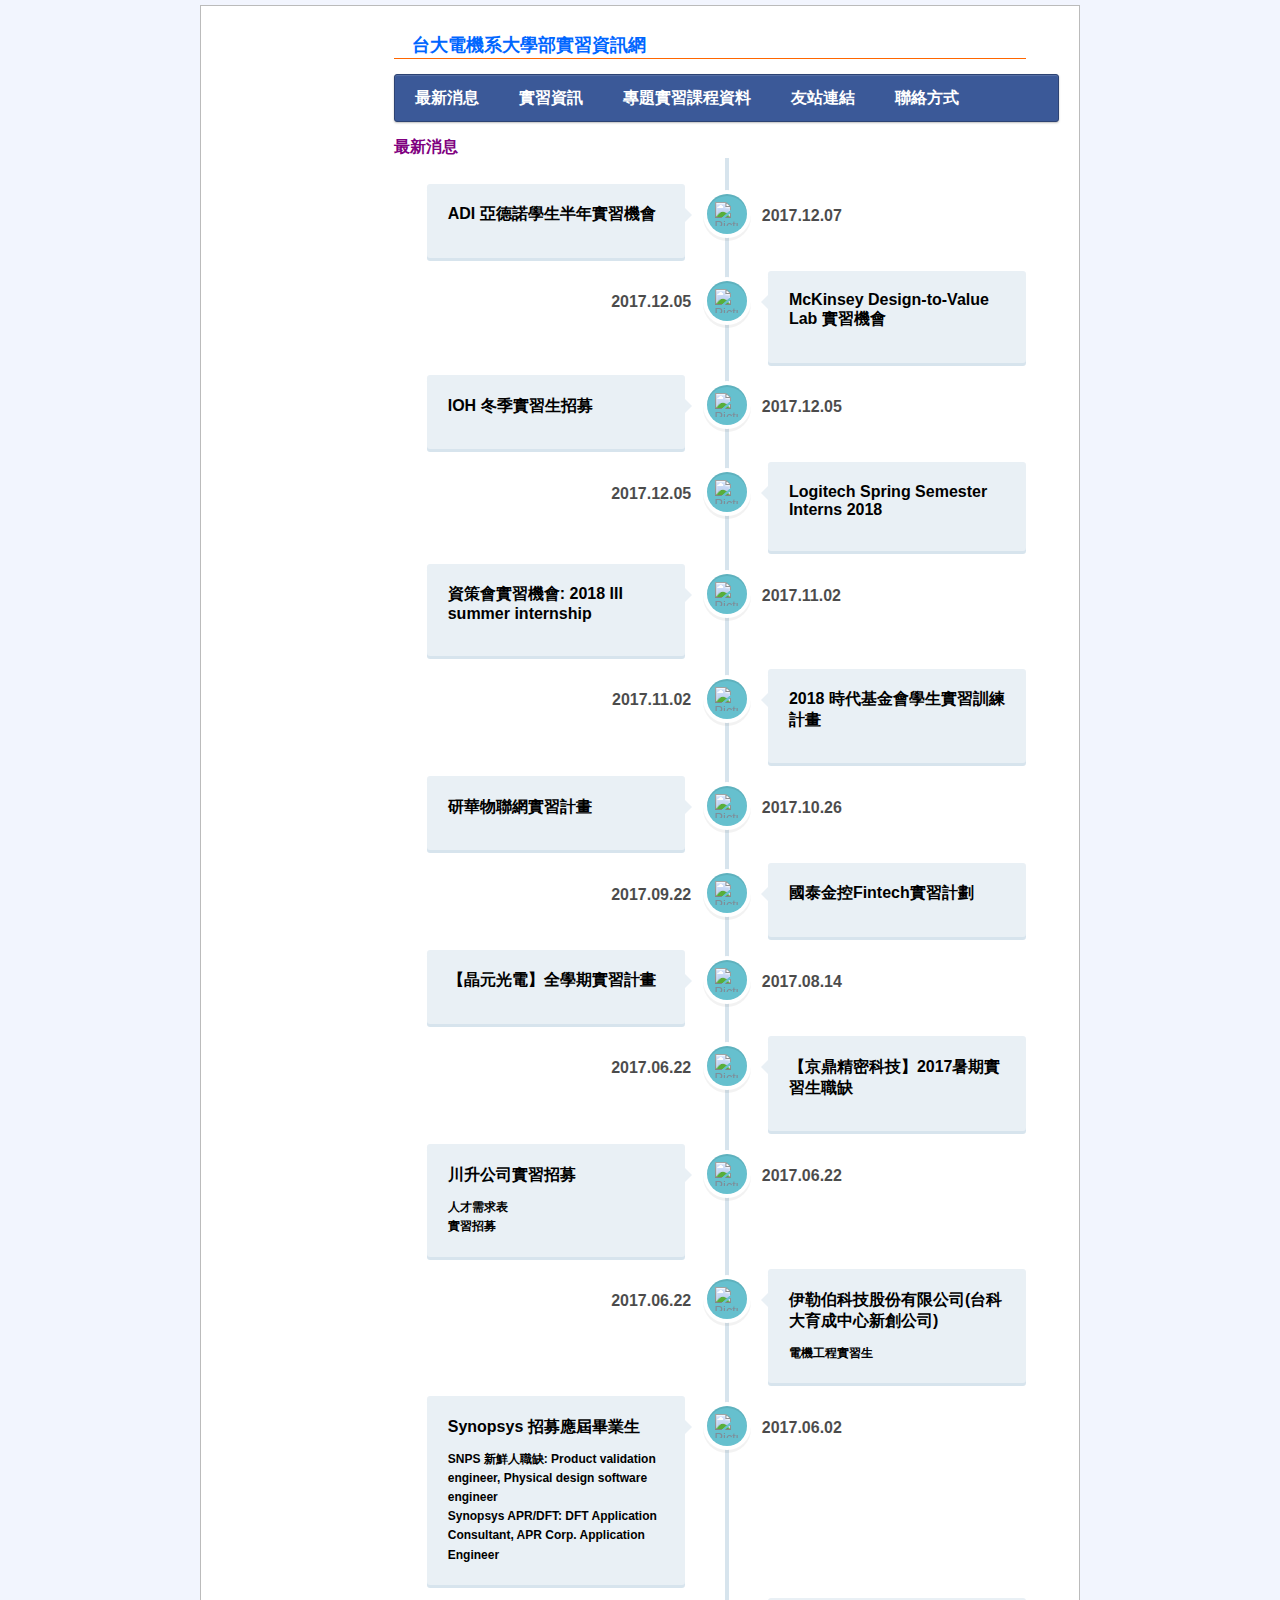
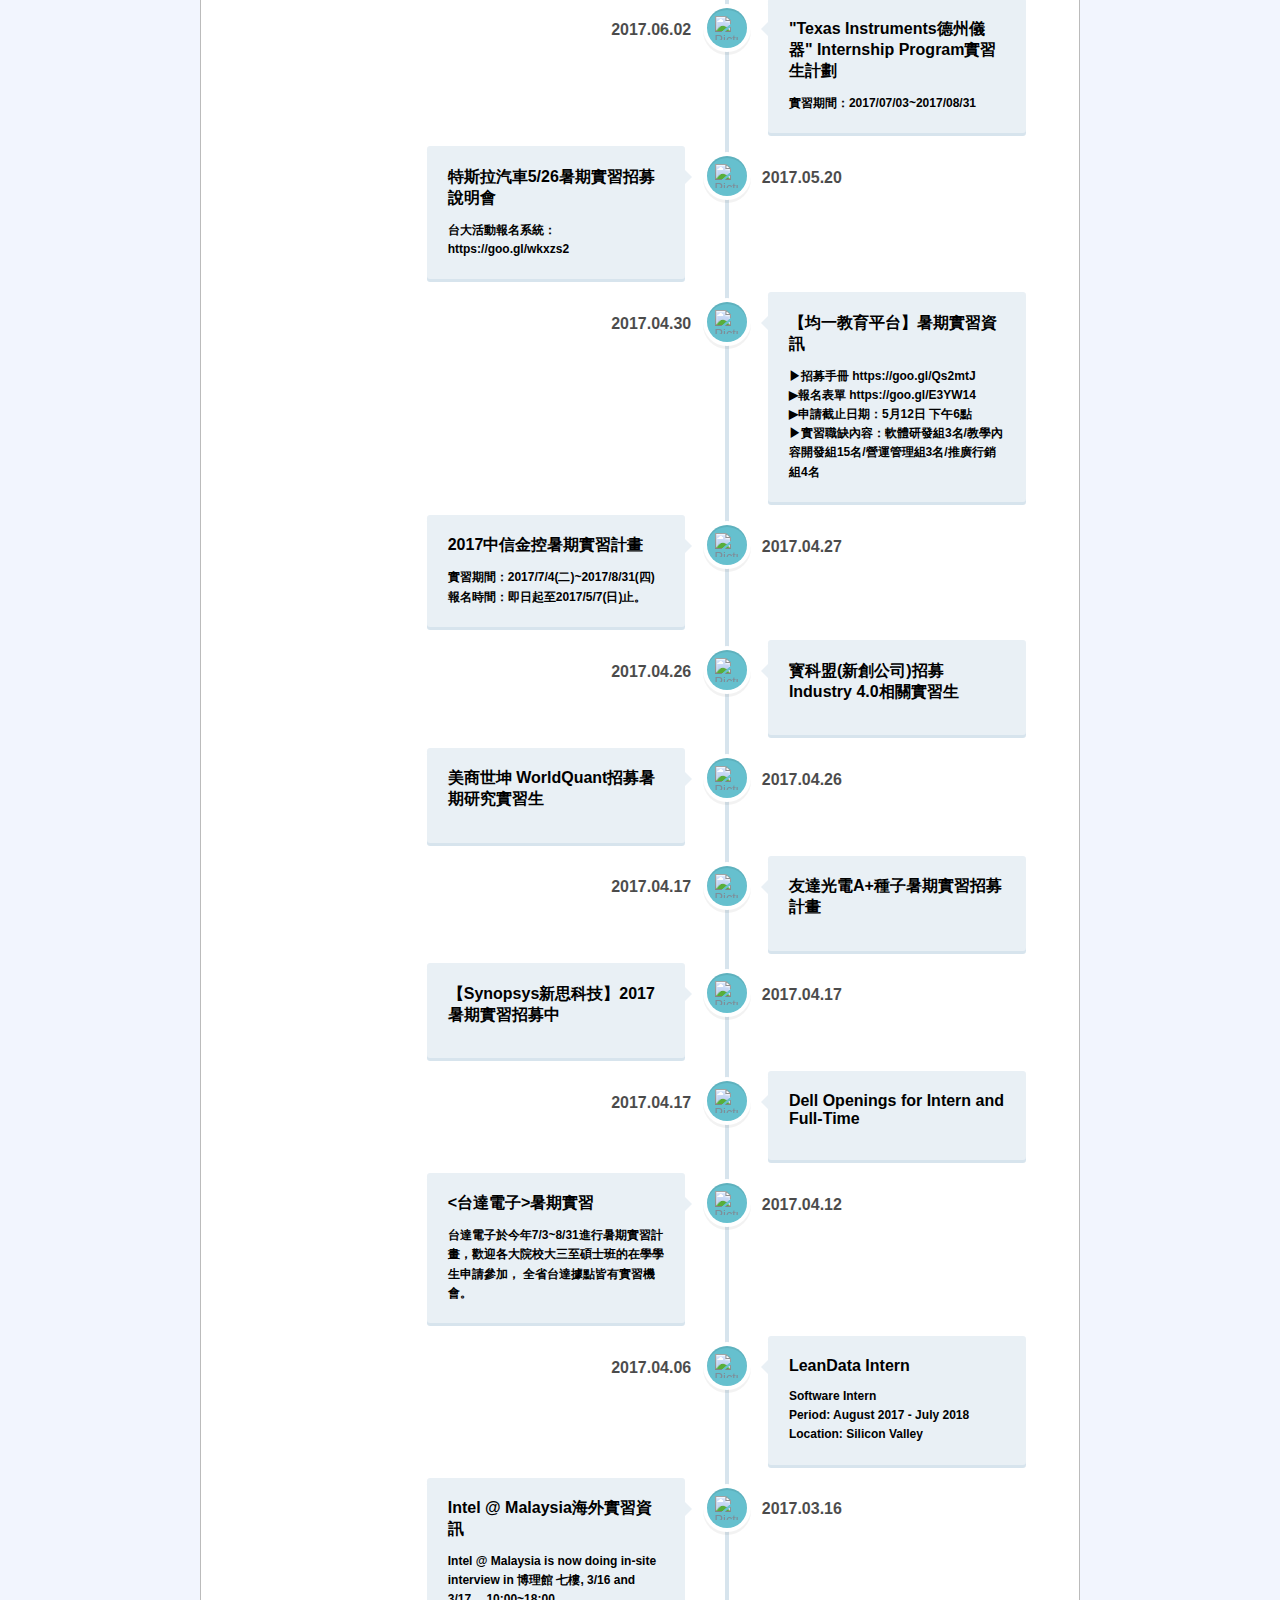
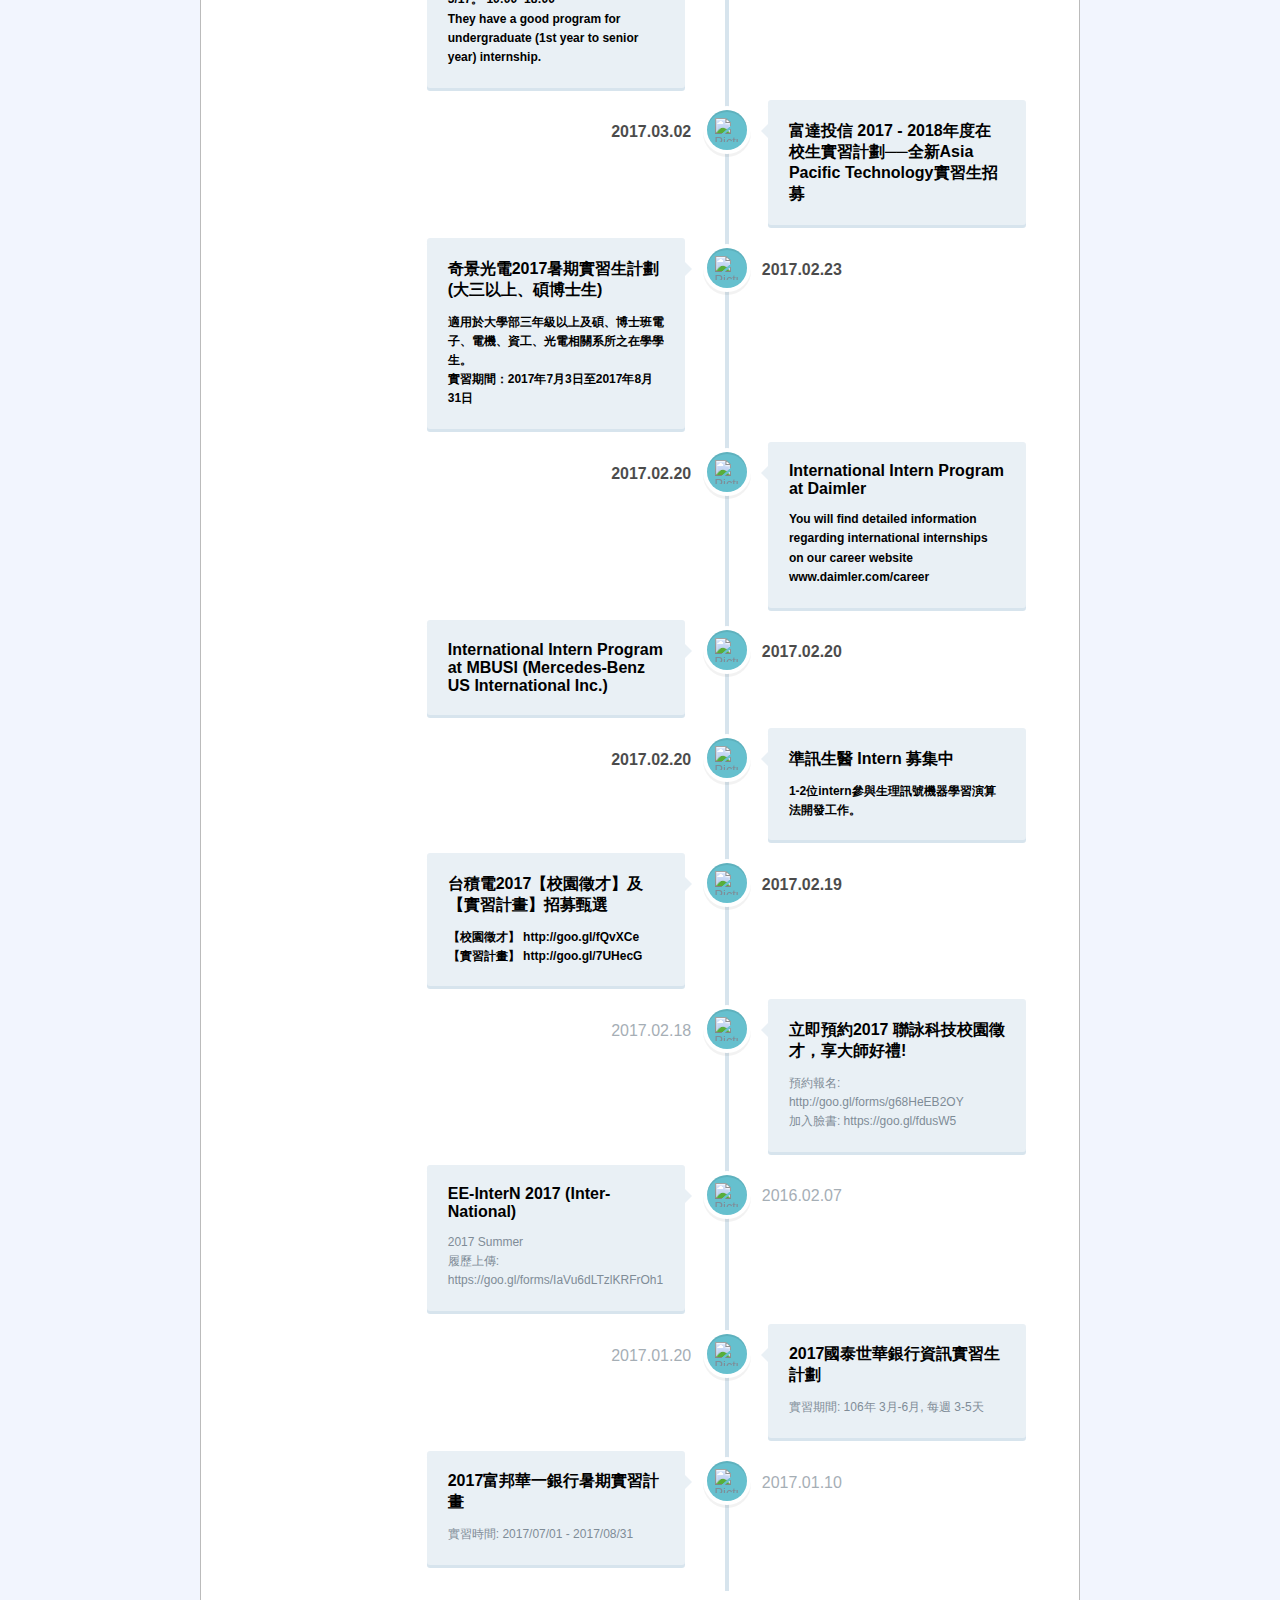
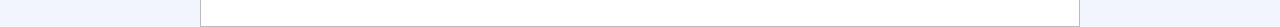
==== commit e294a854: "add ADI internship" ====
--- a/info2017.html
+++ b/info2017.html
@@ -109,12 +109,25 @@
                                 <img src="image/icon-application.png" alt="Picture">
                             </div>
                             <div class="cd-timeline-content">
+                                <a href="https://www.104.com.tw/job/?jobno=5ucrz&jobsource=n104bank1" target="_blank">
+                                    <h4>ADI 亞德諾學生半年實習機會</font>
+                                </a>
+                                <p>
+                                </p>
+                                <span class="cd-date">2017.12.07</span>
+                            </div>
+                        </div>
+                        <div class="cd-timeline-block">
+                            <div class="cd-timeline-img cd-picture">
+                                <img src="image/icon-application.png" alt="Picture">
+                            </div>
+                            <div class="cd-timeline-content">
                                 <a href="https://www.facebook.com/NTUCareerCenter/posts/1761165350592535" target="_blank">
                                     <h4>McKinsey Design-to-Value Lab 實習機會</font>
                                 </a>
                                 <p>
                                 </p>
-                                <span class="cd-date">2017.11.02</span>
+                                <span class="cd-date">2017.12.05</span>
                             </div>
                         </div>
                         <div class="cd-timeline-block">
@@ -127,7 +140,7 @@
                                 </a>
                                 <p>
                                 </p>
-                                <span class="cd-date">2017.11.02</span>
+                                <span class="cd-date">2017.12.05</span>
                             </div>
                         </div>
                         <div class="cd-timeline-block">
@@ -140,12 +153,9 @@
                                 </a>
                                 <p>
                                 </p>
-                                <span class="cd-date">2017.11.02</span>
-                            </div>
-                        </div>
-
-
-                        
+                                <span class="cd-date">2017.12.05</span>
+                            </div>
+                        </div>                        
                         <div class="cd-timeline-block">
                             <div class="cd-timeline-img cd-picture">
                                 <img src="image/icon-application.png" alt="Picture">
